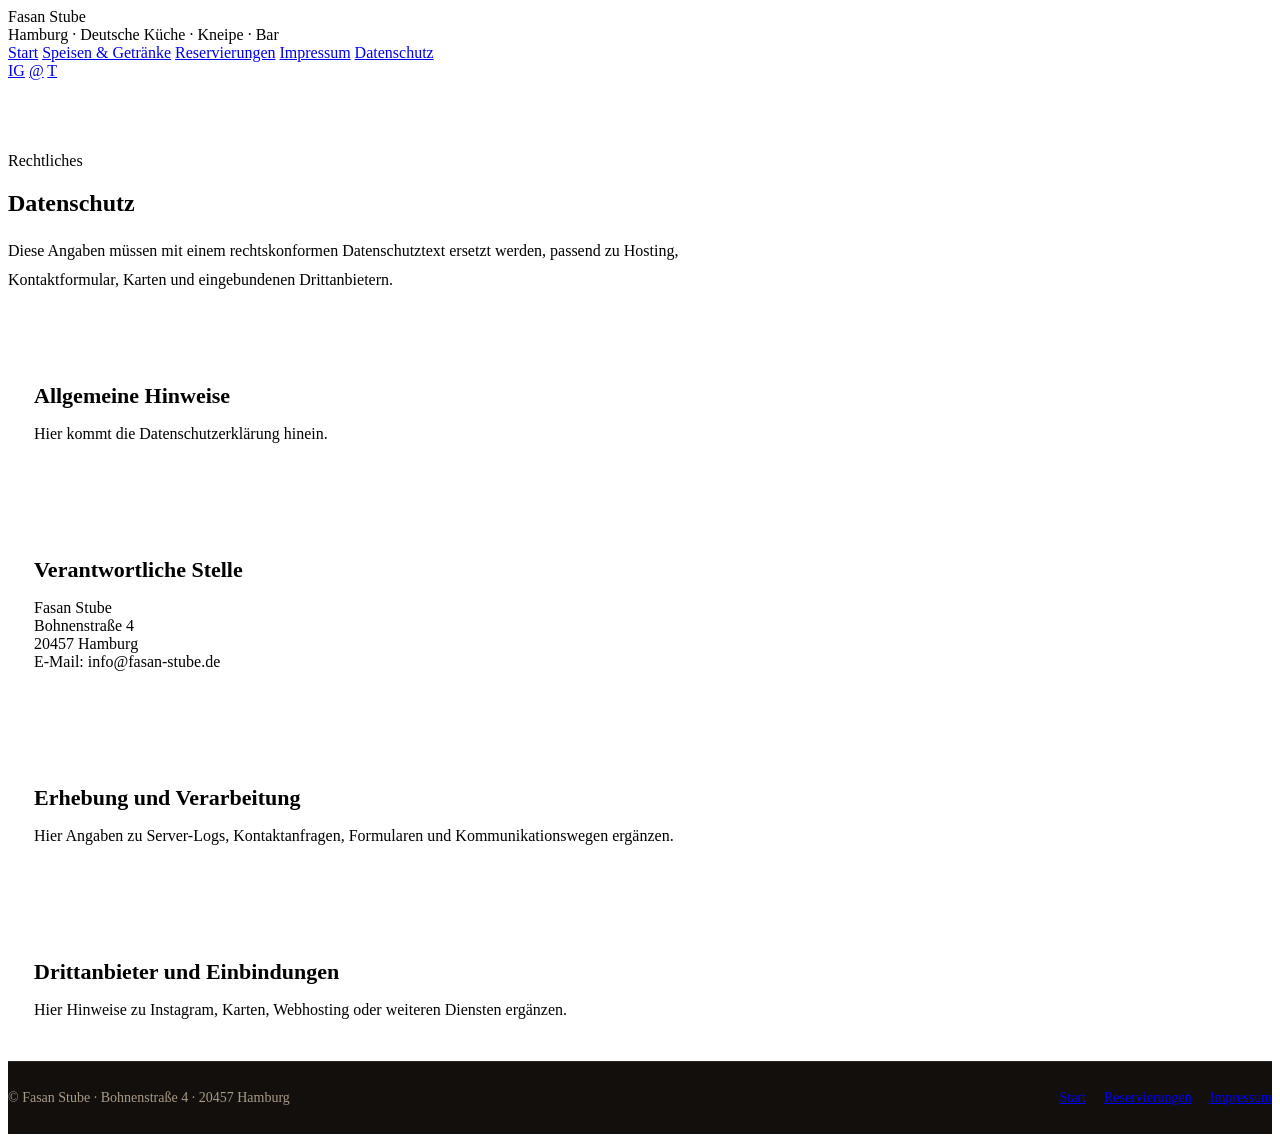
==== datenschutz.html @ 441fa975 "Create datenschutz.html" ====
<!DOCTYPE html>
<html lang="de">
<head>
  <meta charset="UTF-8">
  <meta name="viewport" content="width=device-width, initial-scale=1.0">
  <title>Datenschutz – Fasan Stube Hamburg</title>
  <meta name="description" content="Datenschutzerklärung der Fasan Stube Hamburg.">
  <link rel="stylesheet" href="style.css">
</head>
<body>
  <header class="site-header">
    <div class="container header-row">
      <div>
        <div class="brand-title">Fasan Stube</div>
        <div class="brand-subtitle">Hamburg · Deutsche Küche · Kneipe · Bar</div>
      </div>
      <nav class="nav">
        <a href="index.html">Start</a>
        <a href="speisen-getraenke.html">Speisen & Getränke</a>
        <a href="reservierungen.html">Reservierungen</a>
        <a href="impressum.html">Impressum</a>
        <a href="datenschutz.html">Datenschutz</a>
      </nav>
      <div class="header-actions">
        <a class="icon-link" href="https://www.instagram.com/fasan_stube/" target="_blank" rel="noreferrer">IG</a>
        <a class="icon-link" href="mailto:info@fasan-stube.de">@</a>
        <a class="icon-link" href="tel:04030377034">T</a>
      </div>
    </div>
  </header>

  <main>
    <section class="page-hero">
      <div class="container">
        <div class="kicker">Rechtliches</div>
        <h1>Datenschutz</h1>
        <p>Diese Angaben müssen mit einem rechtskonformen Datenschutztext ersetzt werden, passend zu Hosting, Kontaktformular, Karten und eingebundenen Drittanbietern.</p>
      </div>
    </section>

    <section class="section">
      <div class="container legal">
        <div class="legal-block"><h2>Allgemeine Hinweise</h2><p>Hier kommt die Datenschutzerklärung hinein.</p></div>
        <div class="legal-block"><h2>Verantwortliche Stelle</h2><p>Fasan Stube<br>Bohnenstraße 4<br>20457 Hamburg<br>E-Mail: info@fasan-stube.de</p></div>
        <div class="legal-block"><h2>Erhebung und Verarbeitung</h2><p>Hier Angaben zu Server-Logs, Kontaktanfragen, Formularen und Kommunikationswegen ergänzen.</p></div>
        <div class="legal-block"><h2>Drittanbieter und Einbindungen</h2><p>Hier Hinweise zu Instagram, Karten, Webhosting oder weiteren Diensten ergänzen.</p></div>
      </div>
    </section>
  </main>

  <footer class="site-footer">
    <div class="container footer-row">
      <div>© Fasan Stube · Bohnenstraße 4 · 20457 Hamburg</div>
      <div class="footer-links">
        <a href="index.html">Start</a>
        <a href="reservierungen.html">Reservierungen</a>
        <a href="impressum.html">Impressum</a>
      </div>
    </div>
  </footer>
</body>
</html>
---- style.css ----
:root {
.menu-item {
  display: grid;
  grid-template-columns: 1fr auto;
  gap: 18px;
  padding: 18px 0;
  border-bottom: 1px solid #312720;
}

.menu-item:last-child { border-bottom: 0; }
.menu-item h3 { font-size: 18px; margin-bottom: 6px; }
.price { color: var(--gold); font-weight: 700; white-space: nowrap; }

.page-hero { padding: 72px 0 28px; }
.page-hero p { max-width: 760px; margin-top: 18px; line-height: 1.8; }

.legal {
  display: grid;
  gap: 28px;
}

.legal-block {
  padding: 26px;
  border-radius: 24px;
  border: 1px solid var(--line);
  background: var(--bg-soft);
}

.legal-block h2 { font-size: 22px; margin-bottom: 12px; }

.site-footer {
  border-top: 1px solid #2e2620;
  background: #120f0d;
}

.footer-row {
  display: flex;
  align-items: center;
  justify-content: space-between;
  gap: 20px;
  padding: 28px 0;
  font-size: 14px;
  color: #a99a88;
}

.footer-links {
  display: flex;
  flex-wrap: wrap;
  gap: 18px;
}

.mobile-nav { display: none; }

@media (max-width: 980px) {
  .nav { display: none; }
  .grid-3,
  .grid-2,
  .points,
  .form-grid { grid-template-columns: 1fr; }
  .section-head,
  .footer-row,
  .header-row { flex-direction: column; align-items: flex-start; }
  .header-actions { flex-wrap: wrap; }
  .mobile-nav {
    display: flex;
    flex-wrap: wrap;
    gap: 12px;
    padding-bottom: 18px;
    font-size: 14px;
  }
}
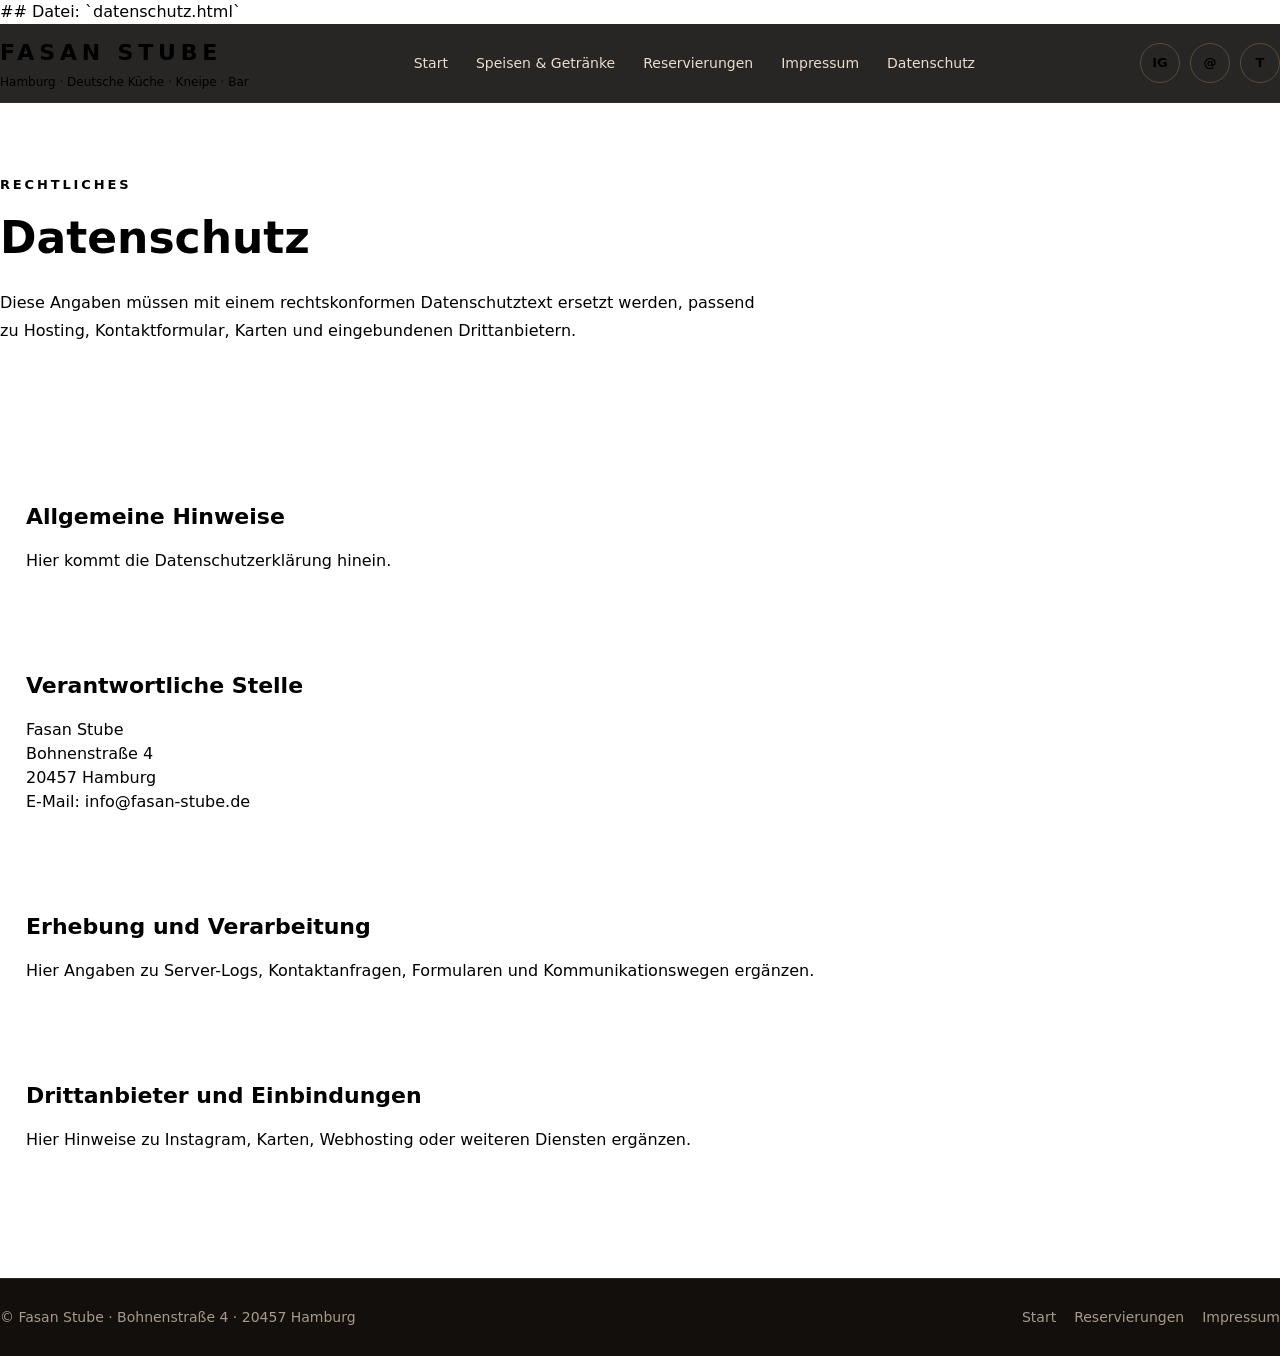
==== commit 0e493514: "Update datenschutz.html" ====
--- a/datenschutz.html
+++ b/datenschutz.html
@@ -1,3 +1,5 @@
+## Datei: `datenschutz.html`
+
 <!DOCTYPE html>
 <html lang="de">
 <head>
--- a/style.css
+++ b/style.css
@@ -1,4 +1,343 @@
+# Fasan Stube – sauberes HTML/CSS Projekt
+
+## Datei: `style.css`
+
+```css
 :root {
+  --bg: #161412;
+  --bg-soft: #1d1916;
+  --bg-panel: #211b17;
+  --bg-panel-2: #181513;
+  --line: #332a23;
+  --line-2: #3a3028;
+  --text: #f5eadb;
+  --text-soft: #d4c7b7;
+  --text-muted: #b8aa97;
+  --gold: #d0a15d;
+  --gold-soft: #e9c17f;
+  --max: 1200px;
+}
+
+* { box-sizing: border-box; }
+html { scroll-behavior: smooth; }
+body {
+  margin: 0;
+  font-family: Inter, system-ui, -apple-system, BlinkMacSystemFont, "Segoe UI", sans-serif;
+  background: var(--bg);
+  color: var(--text);
+  line-height: 1.5;
+}
+
+a { color: inherit; text-decoration: none; }
+img { max-width: 100%; display: block; }
+
+.container {
+  width: min(var(--max), calc(100% - 32px));
+  margin: 0 auto;
+}
+
+.site-header {
+  position: sticky;
+  top: 0;
+  z-index: 100;
+  border-bottom: 1px solid rgba(58,48,40,.8);
+  background: rgba(22,20,18,.92);
+  backdrop-filter: blur(12px);
+}
+
+.header-row {
+  min-height: 78px;
+  display: flex;
+  align-items: center;
+  justify-content: space-between;
+  gap: 24px;
+}
+
+.brand-title {
+  font-size: 22px;
+  font-weight: 700;
+  letter-spacing: .22em;
+  text-transform: uppercase;
+  color: var(--gold);
+}
+
+.brand-subtitle {
+  font-size: 12px;
+  color: var(--text-muted);
+  margin-top: 4px;
+}
+
+.nav {
+  display: flex;
+  gap: 28px;
+  font-size: 14px;
+  color: #e9dccb;
+}
+
+.nav a:hover,
+.footer-links a:hover,
+.text-link:hover {
+  color: var(--gold);
+}
+
+.header-actions {
+  display: flex;
+  align-items: center;
+  gap: 10px;
+}
+
+.icon-link {
+  width: 40px;
+  height: 40px;
+  border-radius: 999px;
+  display: inline-flex;
+  align-items: center;
+  justify-content: center;
+  border: 1px solid #5a4838;
+  color: var(--text);
+  font-size: 13px;
+  font-weight: 700;
+}
+
+.icon-link:hover {
+  border-color: var(--gold);
+  color: var(--gold);
+}
+
+.btn,
+.btn-secondary {
+  display: inline-flex;
+  align-items: center;
+  justify-content: center;
+  min-height: 48px;
+  padding: 0 22px;
+  border-radius: 999px;
+  font-size: 14px;
+  font-weight: 700;
+  transition: .2s ease;
+}
+
+.btn {
+  background: var(--gold);
+  color: #161412;
+}
+
+.btn:hover { transform: translateY(-1px); }
+
+.btn-secondary {
+  border: 1px solid var(--gold);
+  color: var(--text);
+}
+
+.btn-secondary:hover {
+  background: var(--gold);
+  color: #161412;
+}
+
+.hero {
+  position: relative;
+  overflow: hidden;
+  background-image:
+    linear-gradient(180deg, rgba(15,12,10,.48), rgba(15,12,10,.62)),
+    radial-gradient(circle at top right, rgba(208,161,93,.18), transparent 35%),
+    radial-gradient(circle at left, rgba(121,88,48,.22), transparent 30%),
+    url('https://fasan-stube.de/wp-content/uploads/go-x/u/bc4f2524-40d8-4fcd-83b7-17fdfcbe8654/image.jpg');
+  background-size: cover;
+  background-position: center;
+}
+
+.hero-inner {
+  padding: 88px 0 112px;
+}
+
+.eyebrow {
+  display: inline-flex;
+  border: 1px solid #5a4838;
+  background: #221d19;
+  color: var(--gold);
+  border-radius: 999px;
+  padding: 10px 14px;
+  font-size: 12px;
+  font-weight: 700;
+  letter-spacing: .18em;
+  text-transform: uppercase;
+}
+
+h1, h2, h3 { margin: 0; }
+
+.hero h1 {
+  max-width: 760px;
+  margin-top: 18px;
+  font-size: clamp(40px, 6vw, 64px);
+  line-height: 1.05;
+}
+
+.hero p {
+  max-width: 720px;
+  margin: 24px 0 0;
+  font-size: 18px;
+  line-height: 1.8;
+  color: var(--text-soft);
+}
+
+.hero-actions,
+.section-actions {
+  display: flex;
+  flex-wrap: wrap;
+  gap: 14px;
+  margin-top: 28px;
+}
+
+.section {
+  padding: 84px 0;
+}
+
+.section-dark {
+  background: #191613;
+  border-top: 1px solid #2e2620;
+  border-bottom: 1px solid #2e2620;
+}
+
+.section-top-border {
+  background: #151210;
+  border-top: 1px solid #2e2620;
+}
+
+.section-head {
+  display: flex;
+  align-items: end;
+  justify-content: space-between;
+  gap: 24px;
+  margin-bottom: 34px;
+}
+
+.section-copy {
+  max-width: 720px;
+}
+
+.kicker {
+  margin-bottom: 10px;
+  color: var(--gold);
+  font-size: 13px;
+  font-weight: 700;
+  letter-spacing: .22em;
+  text-transform: uppercase;
+}
+
+.section h2,
+.page-hero h1 {
+  font-size: clamp(30px, 4vw, 44px);
+}
+
+.section p,
+.page-hero p {
+  color: var(--text-soft);
+}
+
+.grid-3 {
+  display: grid;
+  grid-template-columns: repeat(3, minmax(0, 1fr));
+  gap: 24px;
+}
+
+.grid-2 {
+  display: grid;
+  grid-template-columns: repeat(2, minmax(0, 1fr));
+  gap: 24px;
+}
+
+.card {
+  background: var(--bg-soft);
+  border: 1px solid var(--line);
+  border-radius: 28px;
+  padding: 28px;
+}
+
+.card-visual {
+  height: 176px;
+  border-radius: 20px;
+  margin-bottom: 16px;
+  border: 1px dashed #5a4838;
+  background: linear-gradient(135deg, rgba(208,161,93,.10), rgba(255,255,255,.02));
+}
+
+.card h3 {
+  font-size: 22px;
+  margin-bottom: 12px;
+}
+
+.points {
+  display: grid;
+  grid-template-columns: repeat(2, minmax(0, 1fr));
+  gap: 14px;
+  margin-top: 28px;
+}
+
+.point {
+  border: 1px solid #312720;
+  background: #211b17;
+  color: #e2d4c2;
+  border-radius: 20px;
+  padding: 16px;
+  font-size: 14px;
+  line-height: 1.7;
+}
+
+.hours {
+  margin-top: 28px;
+  display: grid;
+  gap: 12px;
+}
+
+.hour-row {
+  display: flex;
+  justify-content: space-between;
+  align-items: center;
+  gap: 18px;
+  padding: 16px 18px;
+  border-radius: 18px;
+  border: 1px solid var(--line);
+  background: var(--bg-panel-2);
+  font-size: 14px;
+}
+
+.hour-row strong { color: var(--gold); }
+
+.form-panel {
+  background: var(--bg-soft);
+  border: 1px solid #312720;
+  border-radius: 32px;
+  padding: 28px;
+}
+
+.form-grid {
+  display: grid;
+  grid-template-columns: repeat(2, minmax(0, 1fr));
+  gap: 14px;
+}
+
+.input,
+.textarea,
+.select {
+  width: 100%;
+  border-radius: 18px;
+  border: 1px solid var(--line-2);
+  background: #151210;
+  color: var(--text);
+  padding: 14px 16px;
+  font: inherit;
+  outline: none;
+}
+
+.textarea { min-height: 150px; resize: vertical; }
+.input::placeholder,
+.textarea::placeholder { color: #8e8377; }
+
+.menu-list {
+  display: grid;
+  gap: 16px;
+}
+
 .menu-item {
   display: grid;
   grid-template-columns: 1fr auto;
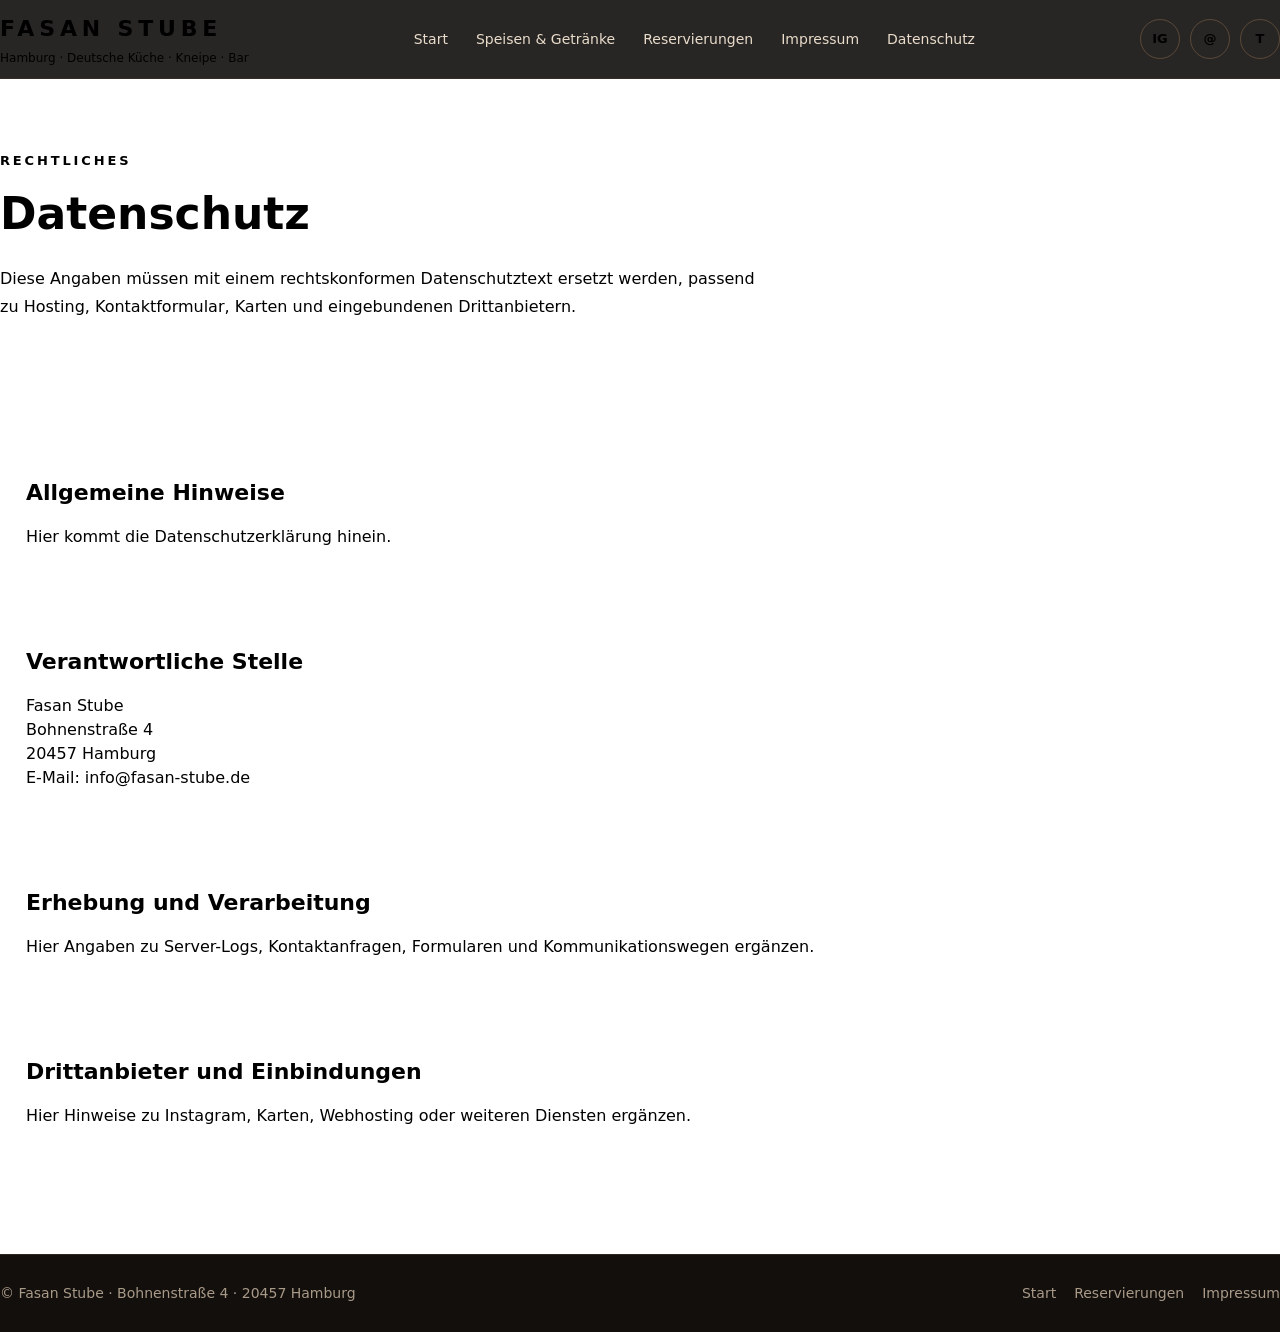
==== commit 2aef0c3d: "Update datenschutz.html" ====
--- a/datenschutz.html
+++ b/datenschutz.html
@@ -1,5 +1,3 @@
-## Datei: `datenschutz.html`
-
 <!DOCTYPE html>
 <html lang="de">
 <head>
